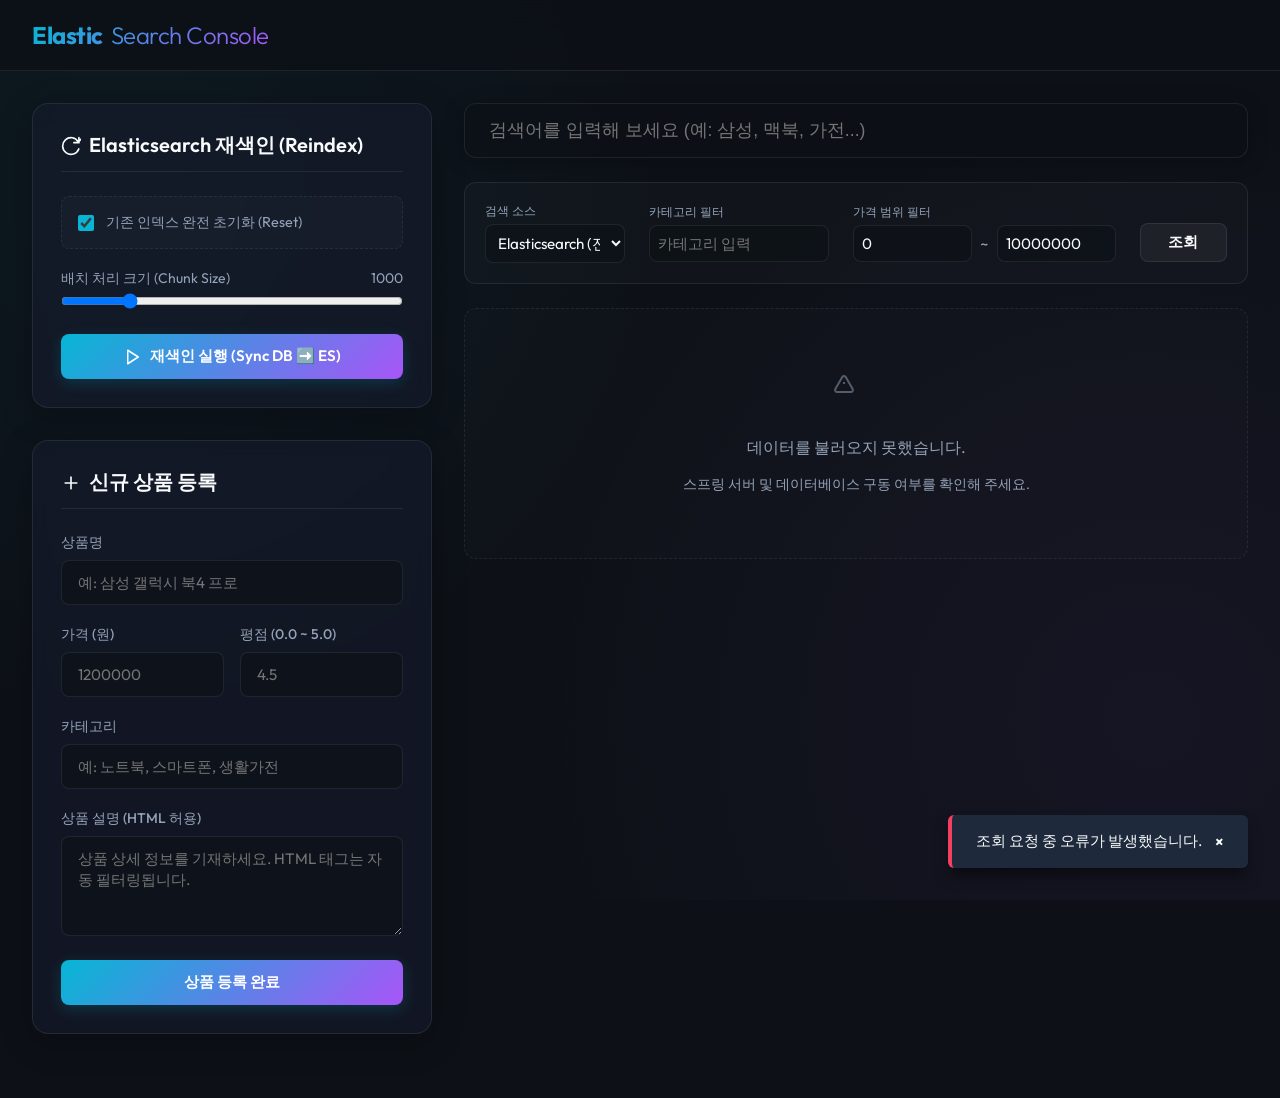
==== elastic/src/main/resources/static/index.html @ b8085885 "웹페이지 구현" ====
<!DOCTYPE html>
<html lang="ko">
<head>
  <meta charset="UTF-8">
  <meta name="viewport" content="width=device-width, initial-scale=1.0">
  <title>Elastic Product Search Console</title>
  <link rel="stylesheet" href="style.css">
</head>
<body>

  <!-- Header -->
  <header>
    <div class="logo">
      Elastic <span>Search Console</span>
    </div>
  </header>

  <!-- Container -->
  <div class="container">
    
    <!-- Left Column: Admin Control Panel -->
    <aside>
      <!-- Reindex Card -->
      <div class="card">
        <h2 class="card-title">
          <svg width="20" height="20" viewBox="0 0 24 24" fill="none" stroke="currentColor" stroke-width="2" stroke-linecap="round" stroke-linejoin="round"><path d="M21.5 2v6h-6M21.34 15.57a10 10 0 1 1-.57-8.38l5.67-5.67"/></svg>
          Elasticsearch 재색인 (Reindex)
        </h2>
        <div class="reindex-options">
          <label class="checkbox-group">
            <input type="checkbox" id="reindex-reset" checked>
            <span>기존 인덱스 완전 초기화 (Reset)</span>
          </label>
        </div>
        <div class="form-group">
          <div class="range-label">
            <span>배치 처리 크기 (Chunk Size)</span>
            <span id="chunk-size-val">1000</span>
          </div>
          <input type="range" id="reindex-chunk" class="form-control" min="100" max="5000" step="100" value="1000" style="padding: 0;">
        </div>
        <button id="btn-reindex" class="btn btn-primary">
          <svg width="18" height="18" viewBox="0 0 24 24" fill="none" stroke="currentColor" stroke-width="2" stroke-linecap="round" stroke-linejoin="round"><polygon points="5 3 19 12 5 21 5 3"/></polygon></svg>
          재색인 실행 (Sync DB ➡️ ES)
        </button>
      </div>

      <!-- Create Product Card -->
      <div class="card">
        <h2 class="card-title">
          <svg width="20" height="20" viewBox="0 0 24 24" fill="none" stroke="currentColor" stroke-width="2" stroke-linecap="round" stroke-linejoin="round"><path d="M12 5v14M5 12h14"/></svg>
          신규 상품 등록
        </h2>
        <form id="product-form">
          <div class="form-group">
            <label for="p-name">상품명</label>
            <input type="text" id="p-name" class="form-control" placeholder="예: 삼성 갤럭시 북4 프로" required>
          </div>
          <div class="input-row">
            <div class="form-group">
              <label for="p-price">가격 (원)</label>
              <input type="number" id="p-price" class="form-control" placeholder="1200000" required>
            </div>
            <div class="form-group">
              <label for="p-rating">평점 (0.0 ~ 5.0)</label>
              <input type="number" id="p-rating" class="form-control" placeholder="4.5" step="0.1" min="0" max="5" required>
            </div>
          </div>
          <div class="form-group">
            <label for="p-category">카테고리</label>
            <input type="text" id="p-category" class="form-control" placeholder="예: 노트북, 스마트폰, 생활가전" required>
          </div>
          <div class="form-group">
            <label for="p-desc">상품 설명 (HTML 허용)</label>
            <textarea id="p-desc" class="form-control" placeholder="상품 상세 정보를 기재하세요. HTML 태그는 자동 필터링됩니다." required></textarea>
          </div>
          <button type="submit" class="btn btn-primary">
            상품 등록 완료
          </button>
        </form>
      </div>
    </aside>

    <!-- Right Column: Search & Dashboard -->
    <main class="search-section">
      
      <!-- Search Input Section -->
      <div class="search-bar-container">
        <input type="text" id="search-input" class="search-input" placeholder="검색어를 입력해 보세요 (예: 삼성, 맥북, 가전...)" autocomplete="off">
        <div id="suggestions-box" class="suggestions-box"></div>
      </div>

      <!-- Filters & Toggle Bar -->
      <div class="filter-bar">
        <div class="filter-item" style="flex: 0.8; min-width: 120px;">
          <label style="font-size: 0.75rem; color: var(--text-secondary); display:block; margin-bottom:0.25rem;">검색 소스</label>
          <select id="search-source" class="form-control" style="padding: 0.5rem;">
            <option value="es" selected>Elasticsearch (전문 검색)</option>
            <option value="rdb">MySQL DB (전체 목록)</option>
          </select>
        </div>
        <div class="filter-item">
          <label style="font-size: 0.75rem; color: var(--text-secondary); display:block; margin-bottom:0.25rem;">카테고리 필터</label>
          <input type="text" id="filter-category" class="form-control" placeholder="카테고리 입력" style="padding: 0.5rem;">
        </div>
        <div class="filter-item" style="flex: 1.5; min-width: 250px;">
          <label style="font-size: 0.75rem; color: var(--text-secondary); display:block; margin-bottom:0.25rem;">가격 범위 필터</label>
          <div style="display: flex; align-items: center; gap: 0.5rem;">
            <input type="number" id="filter-min-price" class="form-control" placeholder="최소" style="padding: 0.5rem;" value="0">
            <span style="color: var(--text-secondary);">~</span>
            <input type="number" id="filter-max-price" class="form-control" placeholder="최대" style="padding: 0.5rem;" value="10000000">
          </div>
        </div>
        <div class="filter-item" style="flex: 0.5; min-width: 80px;">
          <label style="font-size: 0.75rem; color: var(--text-secondary); display:block; margin-bottom:0.25rem;">&nbsp;</label>
          <button id="btn-search" class="btn btn-secondary" style="padding: 0.5rem 1rem;">조회</button>
        </div>
      </div>

      <!-- Results Grid -->
      <div id="results-grid" class="results-grid">
        <!-- Results will be dynamically inserted here -->
        <div class="no-results">
          <svg width="24" height="24" viewBox="0 0 24 24" fill="none" stroke="currentColor" stroke-width="2" stroke-linecap="round" stroke-linejoin="round"><circle cx="11" cy="11" r="8"/><line x1="21" y1="21" x2="16.65" y2="16.65"/></svg>
          <p>등록된 상품이 없거나 검색 결과가 없습니다.</p>
          <span style="font-size: 0.85rem; color: var(--text-secondary);">상단 검색어 입력 또는 "조회" 버튼을 클릭해 주세요.</span>
        </div>
      </div>
    </main>

  </div>

  <!-- Toast Container -->
  <div id="toast-container" class="toast-container"></div>

  <script src="app.js"></script>
</body>
</html>
---- elastic/src/main/resources/static/style.css ----
@import url('https://fonts.googleapis.com/css2?family=Outfit:wght@300;400;500;600;700&display=swap');

:root {
  --bg-color: #0d1117;
  --card-bg: rgba(22, 28, 45, 0.6);
  --card-hover: rgba(30, 41, 59, 0.8);
  --border-color: rgba(255, 255, 255, 0.08);
  --text-primary: #f8fafc;
  --text-secondary: #94a3b8;
  --accent-cyan: #06b6d4;
  --accent-purple: #a855f7;
  --accent-cyan-glow: rgba(6, 182, 212, 0.3);
  --accent-purple-glow: rgba(168, 85, 247, 0.3);
  --success: #10b981;
  --danger: #f43f5e;
  --warning: #f59e0b;
  --transition-speed: 0.3s;
}

* {
  margin: 0;
  padding: 0;
  box-sizing: border-box;
}

body {
  background-color: var(--bg-color);
  color: var(--text-primary);
  font-family: 'Outfit', sans-serif;
  min-height: 100vh;
  display: flex;
  flex-direction: column;
  overflow-x: hidden;
  background-image: 
    radial-gradient(circle at 10% 20%, rgba(6, 182, 212, 0.05) 0%, transparent 40%),
    radial-gradient(circle at 90% 80%, rgba(168, 85, 247, 0.06) 0%, transparent 45%);
  background-attachment: fixed;
}

header {
  backdrop-filter: blur(12px);
  background-color: rgba(13, 17, 23, 0.8);
  border-bottom: 1px solid var(--border-color);
  padding: 1.25rem 2rem;
  position: sticky;
  top: 0;
  z-index: 100;
  display: flex;
  justify-content: space-between;
  align-items: center;
}

.logo {
  font-size: 1.5rem;
  font-weight: 700;
  letter-spacing: -0.5px;
  background: linear-gradient(135deg, var(--accent-cyan), var(--accent-purple));
  -webkit-background-clip: text;
  -webkit-text-fill-color: transparent;
  display: flex;
  align-items: center;
  gap: 0.5rem;
}

.logo span {
  font-weight: 300;
  color: var(--text-secondary);
}

.status-badge {
  display: flex;
  align-items: center;
  gap: 0.5rem;
  font-size: 0.875rem;
  color: var(--text-secondary);
  background-color: rgba(255, 255, 255, 0.03);
  padding: 0.5rem 1rem;
  border-radius: 9999px;
  border: 1px solid var(--border-color);
}

.status-dot {
  width: 8px;
  height: 8px;
  border-radius: 50%;
  background-color: var(--success);
  box-shadow: 0 0 8px var(--success);
}

.container {
  max-width: 1440px;
  width: 100%;
  margin: 0 auto;
  padding: 2rem;
  display: grid;
  grid-template-columns: 400px 1fr;
  gap: 2rem;
  flex: 1;
}

@media (max-width: 1024px) {
  .container {
    grid-template-columns: 1fr;
  }
}

/* Glass Card design */
.card {
  background: var(--card-bg);
  backdrop-filter: blur(8px);
  -webkit-backdrop-filter: blur(8px);
  border: 1px solid var(--border-color);
  border-radius: 16px;
  padding: 1.75rem;
  margin-bottom: 2rem;
  box-shadow: 0 8px 32px 0 rgba(0, 0, 0, 0.3);
}

.card-title {
  font-size: 1.25rem;
  font-weight: 600;
  margin-bottom: 1.5rem;
  color: var(--text-primary);
  display: flex;
  align-items: center;
  gap: 0.5rem;
  border-bottom: 1px solid var(--border-color);
  padding-bottom: 0.75rem;
}

/* Forms */
.form-group {
  margin-bottom: 1.25rem;
}

.form-group label {
  display: block;
  font-size: 0.875rem;
  font-weight: 500;
  color: var(--text-secondary);
  margin-bottom: 0.5rem;
}

.form-control {
  width: 100%;
  background-color: rgba(13, 17, 23, 0.6);
  border: 1px solid var(--border-color);
  border-radius: 8px;
  padding: 0.75rem 1rem;
  color: var(--text-primary);
  font-family: inherit;
  font-size: 0.95rem;
  transition: all var(--transition-speed) ease;
}

.form-control:focus {
  outline: none;
  border-color: var(--accent-cyan);
  box-shadow: 0 0 10px var(--accent-cyan-glow);
}

textarea.form-control {
  resize: vertical;
  min-height: 100px;
}

.input-row {
  display: grid;
  grid-template-columns: 1fr 1fr;
  gap: 1rem;
}

/* Buttons */
.btn {
  width: 100%;
  display: flex;
  justify-content: center;
  align-items: center;
  gap: 0.5rem;
  font-family: inherit;
  font-size: 0.95rem;
  font-weight: 600;
  padding: 0.75rem 1.5rem;
  border-radius: 8px;
  border: none;
  cursor: pointer;
  transition: all var(--transition-speed) ease;
}

.btn-primary {
  background: linear-gradient(135deg, var(--accent-cyan), var(--accent-purple));
  color: white;
  box-shadow: 0 4px 15px rgba(6, 182, 212, 0.2);
}

.btn-primary:hover {
  transform: translateY(-2px);
  box-shadow: 0 6px 20px rgba(6, 182, 212, 0.35);
}

.btn-secondary {
  background-color: rgba(255, 255, 255, 0.05);
  border: 1px solid var(--border-color);
  color: var(--text-primary);
}

.btn-secondary:hover {
  background-color: rgba(255, 255, 255, 0.1);
  transform: translateY(-1px);
}

.btn-danger {
  background-color: rgba(244, 63, 94, 0.15);
  border: 1px solid rgba(244, 63, 94, 0.3);
  color: var(--danger);
  padding: 0.4rem 0.8rem;
  font-size: 0.85rem;
  border-radius: 6px;
}

.btn-danger:hover {
  background-color: var(--danger);
  color: white;
  box-shadow: 0 4px 12px rgba(244, 63, 94, 0.25);
}

/* Reindex Controller Panel */
.reindex-options {
  background-color: rgba(255, 255, 255, 0.02);
  border: 1px dashed var(--border-color);
  border-radius: 8px;
  padding: 1rem;
  margin-bottom: 1.25rem;
}

.checkbox-group {
  display: flex;
  align-items: center;
  gap: 0.75rem;
  cursor: pointer;
  user-select: none;
  font-size: 0.9rem;
  color: var(--text-secondary);
}

.checkbox-group input {
  width: 16px;
  height: 16px;
  accent-color: var(--accent-cyan);
}

.range-label {
  display: flex;
  justify-content: space-between;
  font-size: 0.875rem;
  color: var(--text-secondary);
  margin-bottom: 0.25rem;
}

/* Search Dashboard Layout */
.search-section {
  display: flex;
  flex-direction: column;
  gap: 1.5rem;
}

.search-bar-container {
  position: relative;
  width: 100%;
}

.search-input {
  width: 100%;
  font-size: 1.1rem;
  padding: 1rem 1.5rem;
  border-radius: 12px;
  background-color: rgba(13, 17, 23, 0.8);
  border: 1px solid var(--border-color);
  color: var(--text-primary);
  box-shadow: 0 4px 20px rgba(0, 0, 0, 0.25);
  transition: all var(--transition-speed) ease;
}

.search-input:focus {
  outline: none;
  border-color: var(--accent-purple);
  box-shadow: 0 0 15px var(--accent-purple-glow);
}

/* Autocomplete suggestion dropdown */
.suggestions-box {
  position: absolute;
  top: 105%;
  left: 0;
  right: 0;
  background-color: #161c2d;
  border: 1px solid var(--border-color);
  border-radius: 12px;
  box-shadow: 0 10px 30px rgba(0, 0, 0, 0.5);
  z-index: 50;
  max-height: 250px;
  overflow-y: auto;
  display: none;
  animation: fadeIn 0.2s ease;
}

.suggestion-item {
  padding: 0.8rem 1.5rem;
  cursor: pointer;
  font-size: 0.95rem;
  color: var(--text-secondary);
  transition: background-color 0.2s ease, color 0.2s ease;
  border-bottom: 1px solid rgba(255, 255, 255, 0.02);
}

.suggestion-item:last-child {
  border-bottom: none;
}

.suggestion-item:hover, .suggestion-item.active {
  background-color: rgba(168, 85, 247, 0.15);
  color: var(--text-primary);
}

@keyframes fadeIn {
  from { opacity: 0; transform: translateY(-5px); }
  to { opacity: 1; transform: translateY(0); }
}

/* Filters bar */
.filter-bar {
  display: flex;
  flex-wrap: wrap;
  gap: 1.5rem;
  align-items: center;
  background-color: rgba(255, 255, 255, 0.02);
  border: 1px solid var(--border-color);
  border-radius: 12px;
  padding: 1.25rem;
}

.filter-item {
  flex: 1;
  min-width: 180px;
}

/* Grid layout for search results */
.results-grid {
  display: grid;
  grid-template-columns: repeat(auto-fill, minmax(280px, 1fr));
  gap: 1.5rem;
}

.product-card {
  background: var(--card-bg);
  border: 1px solid var(--border-color);
  border-radius: 12px;
  padding: 1.5rem;
  display: flex;
  flex-direction: column;
  justify-content: space-between;
  gap: 1rem;
  box-shadow: 0 4px 15px rgba(0, 0, 0, 0.15);
  transition: all var(--transition-speed) ease;
  position: relative;
  overflow: hidden;
}

.product-card::before {
  content: '';
  position: absolute;
  top: 0;
  left: 0;
  width: 100%;
  height: 3px;
  background: linear-gradient(90deg, var(--accent-cyan), var(--accent-purple));
  opacity: 0;
  transition: opacity var(--transition-speed) ease;
}

.product-card:hover {
  background: var(--card-hover);
  transform: translateY(-4px);
  box-shadow: 0 8px 25px rgba(0, 0, 0, 0.25);
  border-color: rgba(255, 255, 255, 0.15);
}

.product-card:hover::before {
  opacity: 1;
}

.product-header {
  display: flex;
  justify-content: space-between;
  align-items: flex-start;
  gap: 0.5rem;
}

.product-category {
  font-size: 0.75rem;
  text-transform: uppercase;
  letter-spacing: 1px;
  font-weight: 700;
  color: var(--accent-cyan);
  background-color: rgba(6, 182, 212, 0.1);
  padding: 0.25rem 0.6rem;
  border-radius: 4px;
}

.product-rating {
  font-size: 0.85rem;
  font-weight: 600;
  color: var(--warning);
  display: flex;
  align-items: center;
  gap: 0.2rem;
}

.product-title {
  font-size: 1.15rem;
  font-weight: 600;
  color: var(--text-primary);
  margin-top: 0.5rem;
  line-height: 1.4;
}

/* Highlight style for ES response */
.product-title b {
  background-color: rgba(245, 158, 11, 0.2);
  color: #fbbf24;
  padding: 0.1rem 0.3rem;
  border-radius: 4px;
  font-weight: 700;
  box-shadow: 0 0 5px rgba(245, 158, 11, 0.3);
}

.product-desc {
  font-size: 0.9rem;
  color: var(--text-secondary);
  line-height: 1.5;
  display: -webkit-box;
  -webkit-line-clamp: 3;
  -webkit-box-orient: vertical;
  overflow: hidden;
  height: 4.5em; /* 3 lines * 1.5 line-height */
}

.product-footer {
  display: flex;
  justify-content: space-between;
  align-items: center;
  margin-top: 0.5rem;
  border-top: 1px solid rgba(255, 255, 255, 0.05);
  padding-top: 0.75rem;
}

.product-price {
  font-size: 1.25rem;
  font-weight: 700;
  color: var(--text-primary);
}

.product-price::after {
  content: ' 원';
  font-size: 0.85rem;
  font-weight: 500;
  color: var(--text-secondary);
}

/* Blank slate (no results) */
.no-results {
  grid-column: 1 / -1;
  text-align: center;
  padding: 4rem 2rem;
  color: var(--text-secondary);
  background-color: rgba(255, 255, 255, 0.01);
  border: 1px dashed var(--border-color);
  border-radius: 12px;
  display: flex;
  flex-direction: column;
  align-items: center;
  gap: 1rem;
}

.no-results svg {
  width: 48px;
  height: 48px;
  stroke: var(--text-secondary);
  opacity: 0.5;
}

/* Loading animations */
.spinner {
  border: 2px solid rgba(255, 255, 255, 0.1);
  border-top: 2px solid white;
  border-radius: 50%;
  width: 18px;
  height: 18px;
  animation: spin 0.8s linear infinite;
  display: inline-block;
}

@keyframes spin {
  0% { transform: rotate(0deg); }
  100% { transform: rotate(360deg); }
}

/* Toasts / Notifications */
.toast-container {
  position: fixed;
  bottom: 2rem;
  right: 2rem;
  z-index: 1000;
  display: flex;
  flex-direction: column;
  gap: 0.75rem;
}

.toast {
  background-color: #1e293b;
  border-left: 4px solid var(--accent-cyan);
  border-radius: 6px;
  box-shadow: 0 10px 15px -3px rgba(0, 0, 0, 0.5);
  color: var(--text-primary);
  padding: 1rem 1.5rem;
  min-width: 300px;
  display: flex;
  align-items: center;
  justify-content: space-between;
  animation: slideIn 0.3s cubic-bezier(0.16, 1, 0.3, 1);
  font-size: 0.95rem;
}

.toast.success {
  border-left-color: var(--success);
}

.toast.error {
  border-left-color: var(--danger);
}

@keyframes slideIn {
  from { transform: translateX(100%); opacity: 0; }
  to { transform: translateX(0); opacity: 1; }
}

.toast.fade-out {
  animation: slideOut 0.3s forwards;
}

@keyframes slideOut {
  from { transform: translateX(0); opacity: 1; }
  to { transform: translateX(100%); opacity: 0; }
}
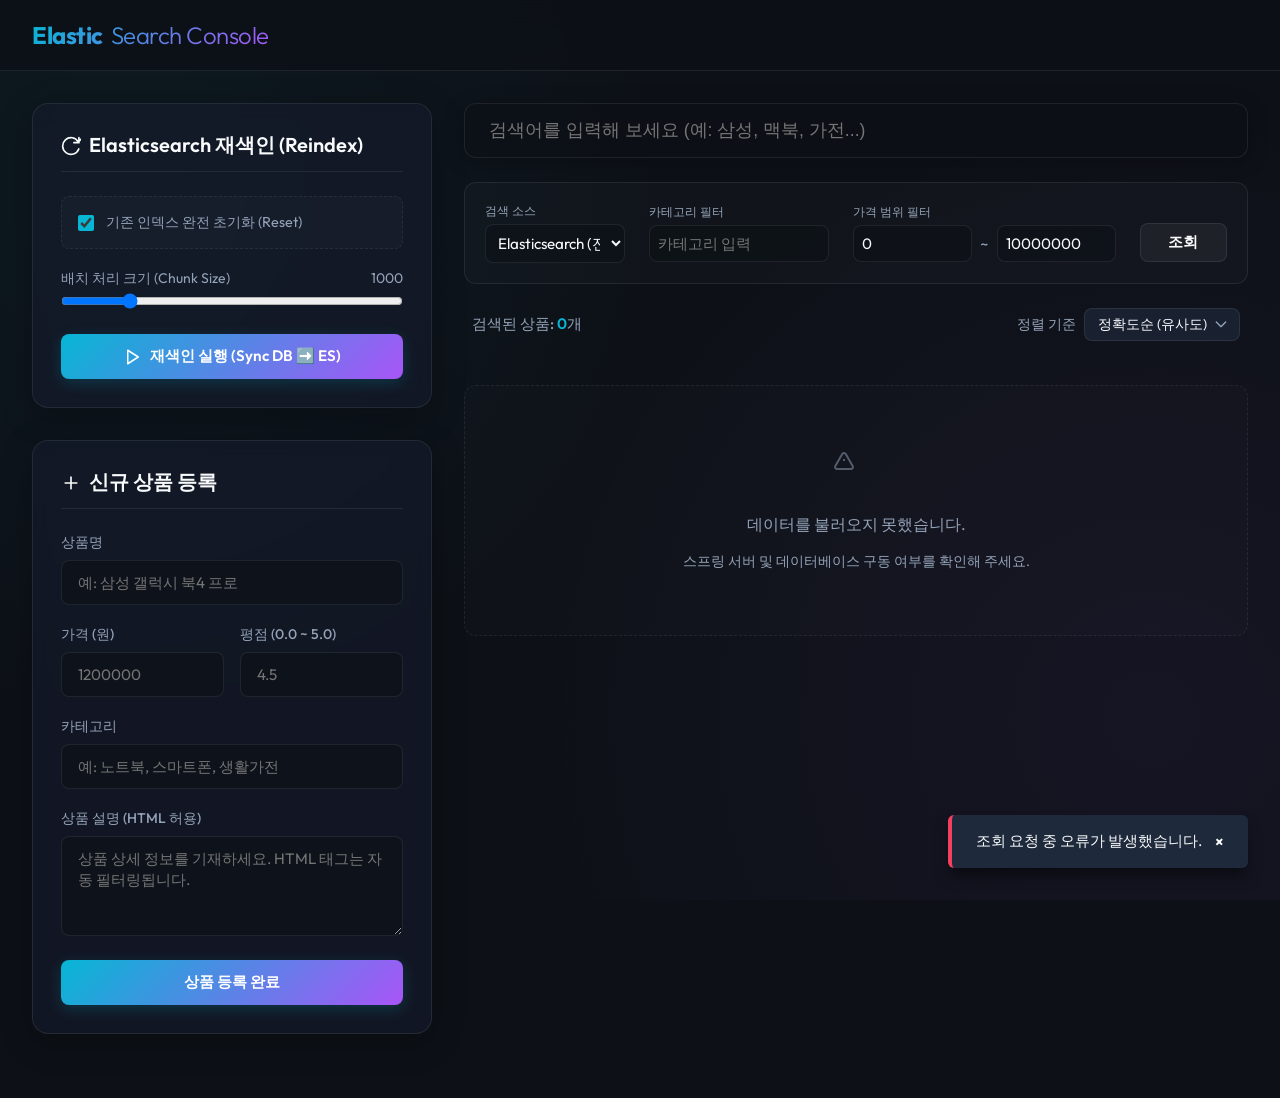
==== commit ce7d32ee: "정렬 추가 및 디자인 수정" ====
--- a/elastic/src/main/resources/static/index.html
+++ b/elastic/src/main/resources/static/index.html
@@ -117,6 +117,22 @@
         </div>
       </div>
 
+      <!-- Results Header -->
+      <div class="results-header">
+        <div class="results-count">
+          검색된 상품: <span id="results-count-num">0</span>개
+        </div>
+        <div class="sort-container" id="sort-container">
+          <label for="sort-by">정렬 기준</label>
+          <select id="sort-by" class="sort-select">
+            <option value="">정확도순 (유사도)</option>
+            <option value="price_asc">가격 낮은 순</option>
+            <option value="price_desc">가격 높은 순</option>
+            <option value="rating_desc">평점 높은 순</option>
+          </select>
+        </div>
+      </div>
+
       <!-- Results Grid -->
       <div id="results-grid" class="results-grid">
         <!-- Results will be dynamically inserted here -->
--- a/elastic/src/main/resources/static/style.css
+++ b/elastic/src/main/resources/static/style.css
@@ -426,12 +426,8 @@
 
 /* Highlight style for ES response */
 .product-title b {
-  background-color: rgba(245, 158, 11, 0.2);
   color: #fbbf24;
-  padding: 0.1rem 0.3rem;
-  border-radius: 4px;
   font-weight: 700;
-  box-shadow: 0 0 5px rgba(245, 158, 11, 0.3);
 }
 
 .product-desc {
@@ -552,3 +548,61 @@
   from { transform: translateX(0); opacity: 1; }
   to { transform: translateX(100%); opacity: 0; }
 }
+
+/* Results Header & Sort Selector styling */
+.results-header {
+  display: flex;
+  justify-content: space-between;
+  align-items: center;
+  margin-bottom: 1.25rem;
+  padding: 0 0.5rem;
+  flex-wrap: wrap;
+  gap: 0.75rem;
+}
+
+.results-count {
+  font-size: 0.95rem;
+  font-weight: 500;
+  color: var(--text-secondary);
+}
+
+.results-count span {
+  color: var(--accent-cyan);
+  font-weight: 600;
+}
+
+.sort-container {
+  display: flex;
+  align-items: center;
+  gap: 0.5rem;
+}
+
+.sort-container label {
+  font-size: 0.85rem;
+  color: var(--text-secondary);
+  white-space: nowrap;
+}
+
+.sort-select {
+  background-color: rgba(30, 41, 59, 0.7);
+  border: 1px solid var(--border-color);
+  border-radius: 8px;
+  padding: 0.4rem 2rem 0.4rem 0.8rem;
+  color: var(--text-primary);
+  font-family: inherit;
+  font-size: 0.85rem;
+  cursor: pointer;
+  transition: all var(--transition-speed) ease;
+  appearance: none;
+  background-image: url("data:image/svg+xml,%3Csvg xmlns='http://www.w3.org/2000/svg' fill='none' viewBox='0 0 24 24' stroke='%2394a3b8'%3E%3Cpath stroke-linecap='round' stroke-linejoin='round' stroke-width='2' d='M19 9l-7 7-7-7'/%3E%3C/svg%3E");
+  background-repeat: no-repeat;
+  background-position: right 0.6rem center;
+  background-size: 1rem;
+  min-width: 140px;
+}
+
+.sort-select:focus {
+  outline: none;
+  border-color: var(--accent-cyan);
+  box-shadow: 0 0 8px var(--accent-cyan-glow);
+}
